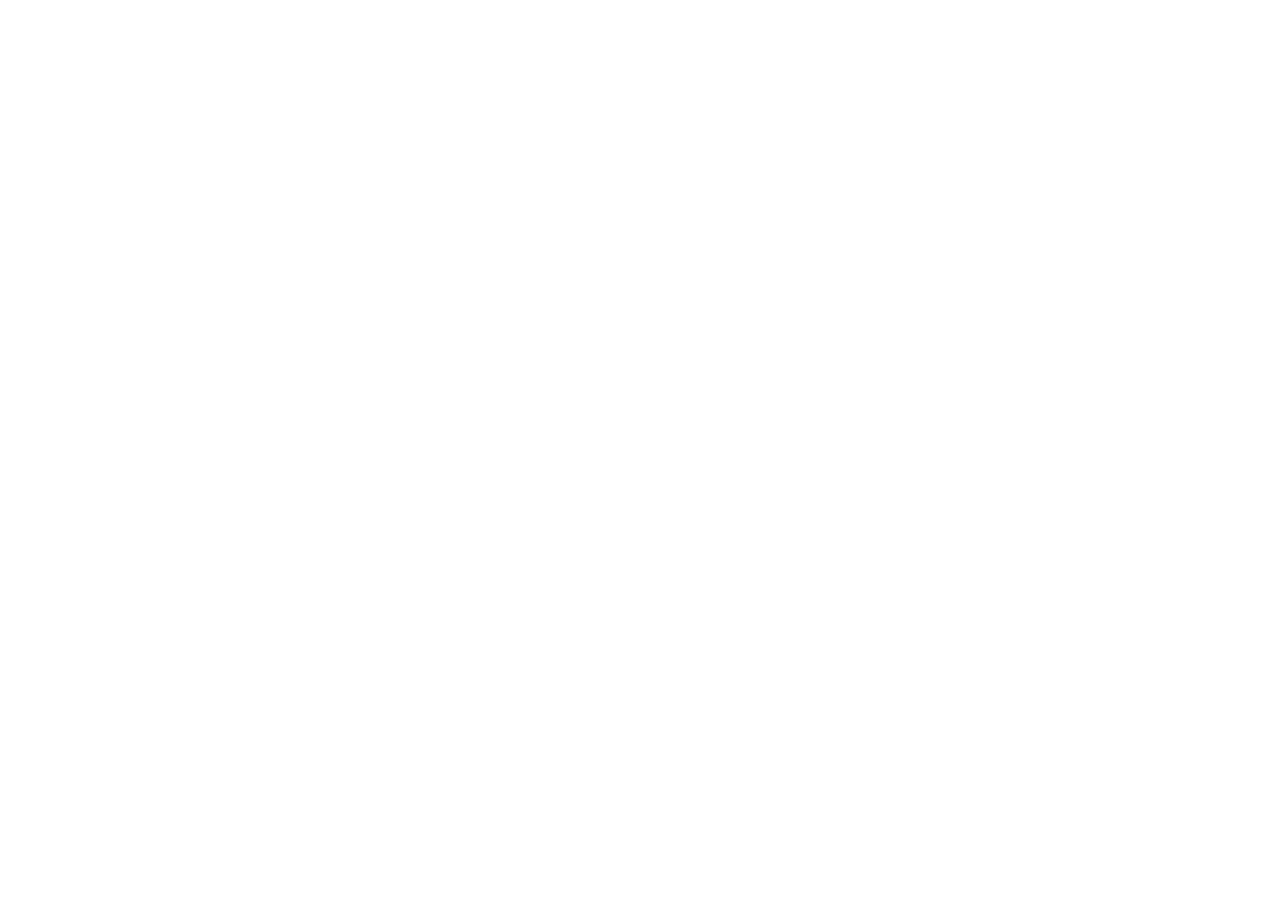
==== cssBayan/index.html @ 7dcfb995 "feat: create folder called cssBayan (Sat, March 11, 2023 11:38:44)" ====
<!DOCTYPE html>
<html lang="en">
<head>
    <meta charset="UTF-8">
    <meta http-equiv="X-UA-Compatible" content="IE=edge">
    <meta name="viewport" content="width=device-width, initial-scale=1.0">
    <title>BAYAN</title>
</head>
<body>

</body>
</html>
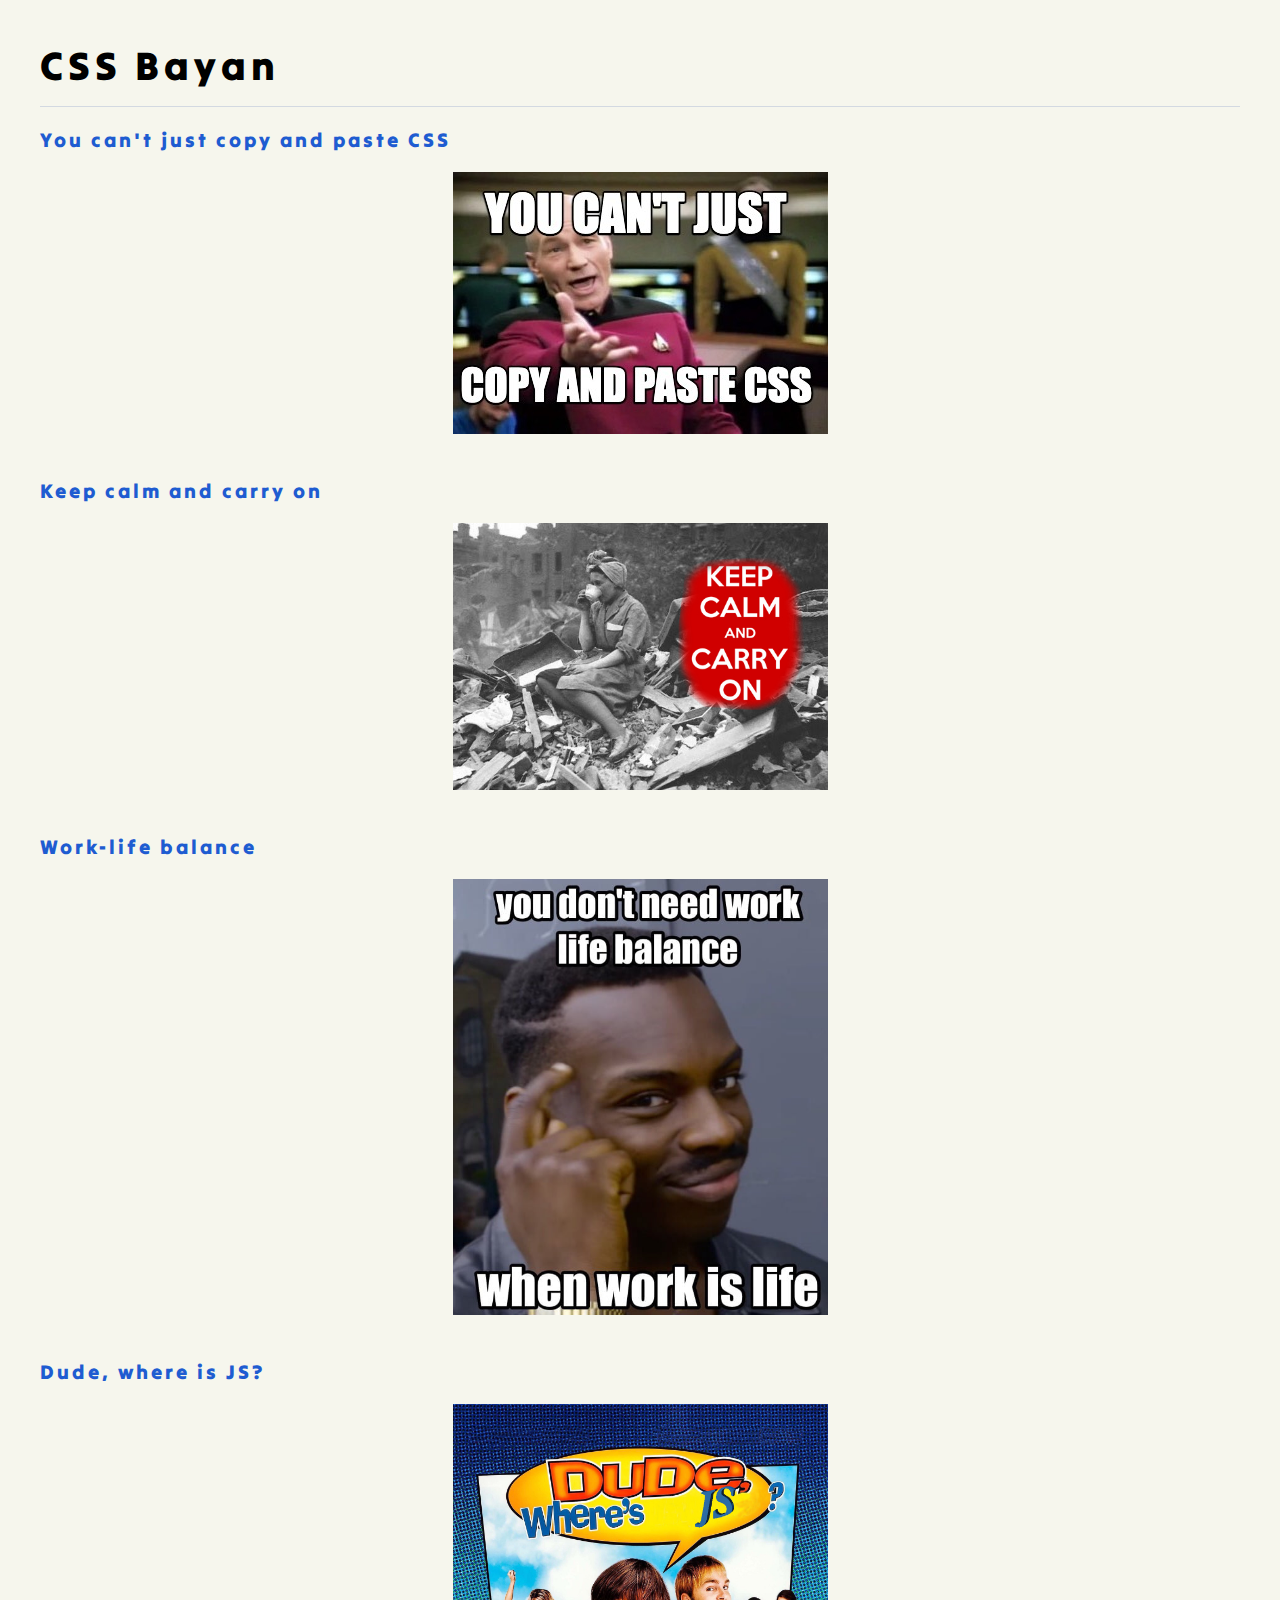
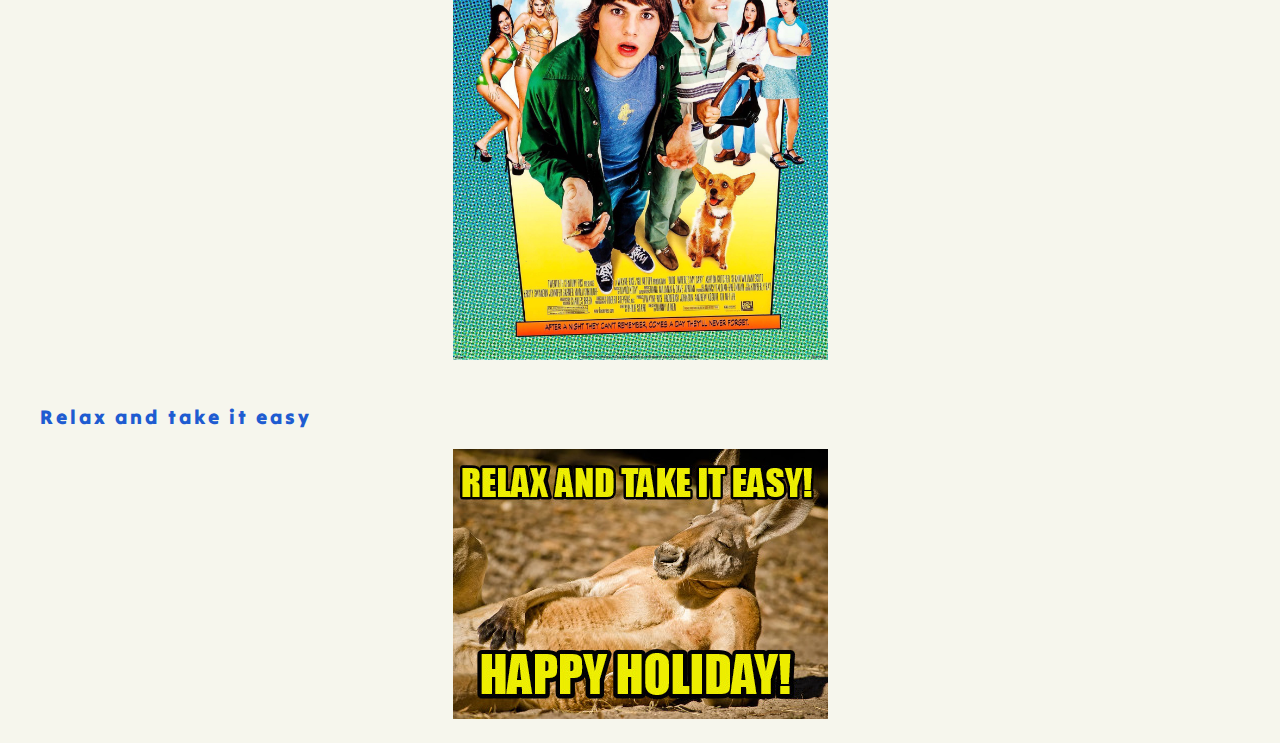
==== commit 9d38d7f9: "feat: add basic page (Sun, March 12, 2023 01:25:24)" ====
--- a/cssBayan/index.html
+++ b/cssBayan/index.html
@@ -5,8 +5,54 @@
     <meta http-equiv="X-UA-Compatible" content="IE=edge">
     <meta name="viewport" content="width=device-width, initial-scale=1.0">
     <title>BAYAN</title>
+    <link rel="preconnect" href="https://fonts.googleapis.com">
+    <link rel="preconnect" href="https://fonts.gstatic.com" crossorigin>
+    <link href="https://fonts.googleapis.com/css2?family=Tilt+Warp&display=swap" rel="stylesheet">
+    <link href="./styles.css" rel="stylesheet">
 </head>
 <body>
+    <div class="container">
+        <header class="header">
+            <h1 class="title" >CSS Bayan</h1>
+        </header>
+        <main>
+            <div class="bayan__items">
+                <section class="bayan__item">
+                    <button class="bayan__text">You can't just copy and paste CSS</button>
+                    <div class="bayan__content">
+                        <img class="bayan__img" src="assets/img/1.jpg" alt="Captain Jean-Luc Picard">
+                    </div>
+                </section>
 
+                <section class="bayan__item">
+                    <button class="bayan__text">Keep calm and carry on</button>
+                    <div class="bayan__content">
+                        <img class="bayan__img" src="assets/img/2.jpg" alt="The woman sits on the rubble and has a tea">
+                    </div>
+                </section>
+
+                <section class="bayan__item">
+                    <button class="bayan__text">Work-life balance</button>
+                    <div class="bayan__content">
+                        <img class="bayan__img" src="assets/img/3.png" alt="You don't need work-life balance when work is life">
+                    </div>
+                </section>
+
+                <section class="bayan__item">
+                    <button class="bayan__text">Dude, where is JS?</button>
+                    <div class="bayan__content">
+                        <img class="bayan__img" src="assets/img/4.jpg" alt="Where's JS?">
+                    </div>
+                </section>
+
+                <section class="bayan__item">
+                    <button class="bayan__text">Relax and take it easy</button>
+                    <div class="bayan__content">
+                        <img class="bayan__img" src="assets/img/5.jpg" alt="Happy holiday!">
+                    </div>
+                </section>
+            </div>
+        </main>
+    </div>
 </body>
 </html>--- a/cssBayan/styles.css
+++ b/cssBayan/styles.css
@@ -0,0 +1,51 @@
+*{
+    margin: 0;
+    padding: 0;
+    box-sizing: border-box;
+}
+
+body {
+    background-color: #F6F6ED;
+    font-family: 'Tilt Warp', cursive;
+}
+
+.container {
+    width: 100%;
+    max-width: 1200px;
+    margin: 0 auto;
+}
+
+.header {
+    padding: 40px 0 15px;
+    font-size: 20px;
+    letter-spacing: 5px;
+    border-bottom: 1px solid #D3D9E1;
+}
+
+.bayan__item {
+    padding: 20px 0;
+}
+
+.bayan__text {
+    width: 100%;
+    background-color: transparent;
+    border: none;
+    font-family: 'Tilt Warp', cursive;
+    font-weight: 700;
+    font-size: 20px;
+    letter-spacing: 3px;
+    color: #1E5CD1;
+    text-align: left;
+    padding-bottom: 20px;
+    cursor: pointer;
+    outline: none;
+    transition: all 0.5s ease-in;
+}
+
+.bayan__content {
+    text-align: center;
+}
+
+.bayan__img {
+    width: 375px;
+}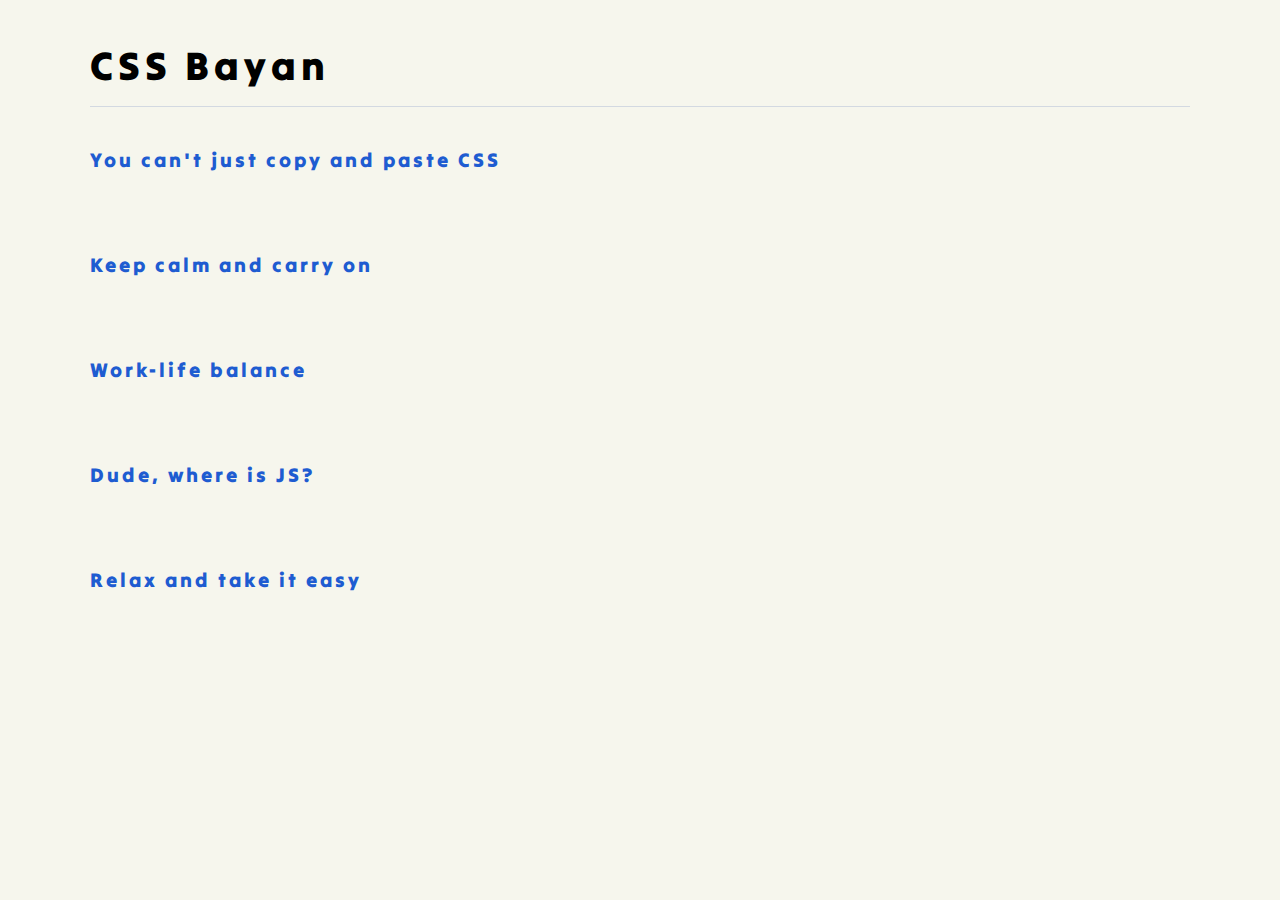
==== commit 0220d863: "feat: add responsive design (Sun, March 12, 2023 03:51:42)" ====
--- a/cssBayan/index.html
+++ b/cssBayan/index.html
@@ -9,6 +9,7 @@
     <link rel="preconnect" href="https://fonts.gstatic.com" crossorigin>
     <link href="https://fonts.googleapis.com/css2?family=Tilt+Warp&display=swap" rel="stylesheet">
     <link href="./styles.css" rel="stylesheet">
+    <link href="assets/meme.ico" rel="shortcut icon">
 </head>
 <body>
     <div class="container">
@@ -18,35 +19,60 @@
         <main>
             <div class="bayan__items">
                 <section class="bayan__item">
-                    <button class="bayan__text">You can't just copy and paste CSS</button>
+                    <div class="bayan__item-panel">
+                        <button class="bayan__text">You can't just copy and paste CSS</button>
+                        <svg class="bayan__icon" xmlns="http://www.w3.org/2000/svg" viewBox="0 0 320 512">
+                            <path d="M310.6 150.6c12.5-12.5 12.5-32.8 0-45.3s-32.8-12.5-45.3 0L160 210.7 54.6 105.4c-12.5-12.5-32.8-12.5-45.3 0s-12.5 32.8 0 45.3L114.7 256 9.4 361.4c-12.5 12.5-12.5 32.8 0 45.3s32.8 12.5 45.3 0L160 301.3 265.4 406.6c12.5 12.5 32.8 12.5 45.3 0s12.5-32.8 0-45.3L205.3 256 310.6 150.6z"/>
+                        </svg>
+                    </div>
                     <div class="bayan__content">
                         <img class="bayan__img" src="assets/img/1.jpg" alt="Captain Jean-Luc Picard">
                     </div>
                 </section>
 
                 <section class="bayan__item">
-                    <button class="bayan__text">Keep calm and carry on</button>
+                    <div class="bayan__item-panel">
+                        <button class="bayan__text">Keep calm and carry on</button>
+                        <svg class="bayan__icon" xmlns="http://www.w3.org/2000/svg" viewBox="0 0 320 512">
+                            <path d="M310.6 150.6c12.5-12.5 12.5-32.8 0-45.3s-32.8-12.5-45.3 0L160 210.7 54.6 105.4c-12.5-12.5-32.8-12.5-45.3 0s-12.5 32.8 0 45.3L114.7 256 9.4 361.4c-12.5 12.5-12.5 32.8 0 45.3s32.8 12.5 45.3 0L160 301.3 265.4 406.6c12.5 12.5 32.8 12.5 45.3 0s12.5-32.8 0-45.3L205.3 256 310.6 150.6z"/>
+                        </svg>
+                    </div>
                     <div class="bayan__content">
                         <img class="bayan__img" src="assets/img/2.jpg" alt="The woman sits on the rubble and has a tea">
                     </div>
                 </section>
 
                 <section class="bayan__item">
-                    <button class="bayan__text">Work-life balance</button>
+                    <div class="bayan__item-panel">
+                        <button class="bayan__text">Work-life balance</button>
+                        <svg class="bayan__icon" xmlns="http://www.w3.org/2000/svg" viewBox="0 0 320 512">
+                            <path d="M310.6 150.6c12.5-12.5 12.5-32.8 0-45.3s-32.8-12.5-45.3 0L160 210.7 54.6 105.4c-12.5-12.5-32.8-12.5-45.3 0s-12.5 32.8 0 45.3L114.7 256 9.4 361.4c-12.5 12.5-12.5 32.8 0 45.3s32.8 12.5 45.3 0L160 301.3 265.4 406.6c12.5 12.5 32.8 12.5 45.3 0s12.5-32.8 0-45.3L205.3 256 310.6 150.6z"/>
+                        </svg>
+                    </div>
                     <div class="bayan__content">
                         <img class="bayan__img" src="assets/img/3.png" alt="You don't need work-life balance when work is life">
                     </div>
                 </section>
 
                 <section class="bayan__item">
-                    <button class="bayan__text">Dude, where is JS?</button>
+                    <div class="bayan__item-panel">
+                        <button class="bayan__text">Dude, where is JS?</button>
+                        <svg class="bayan__icon" xmlns="http://www.w3.org/2000/svg" viewBox="0 0 320 512">
+                            <path d="M310.6 150.6c12.5-12.5 12.5-32.8 0-45.3s-32.8-12.5-45.3 0L160 210.7 54.6 105.4c-12.5-12.5-32.8-12.5-45.3 0s-12.5 32.8 0 45.3L114.7 256 9.4 361.4c-12.5 12.5-12.5 32.8 0 45.3s32.8 12.5 45.3 0L160 301.3 265.4 406.6c12.5 12.5 32.8 12.5 45.3 0s12.5-32.8 0-45.3L205.3 256 310.6 150.6z"/>
+                        </svg>
+                    </div>
                     <div class="bayan__content">
                         <img class="bayan__img" src="assets/img/4.jpg" alt="Where's JS?">
                     </div>
                 </section>
 
                 <section class="bayan__item">
-                    <button class="bayan__text">Relax and take it easy</button>
+                    <div class="bayan__item-panel">
+                        <button class="bayan__text">Relax and take it easy</button>
+                        <svg class="bayan__icon" xmlns="http://www.w3.org/2000/svg" viewBox="0 0 320 512">
+                            <path d="M310.6 150.6c12.5-12.5 12.5-32.8 0-45.3s-32.8-12.5-45.3 0L160 210.7 54.6 105.4c-12.5-12.5-32.8-12.5-45.3 0s-12.5 32.8 0 45.3L114.7 256 9.4 361.4c-12.5 12.5-12.5 32.8 0 45.3s32.8 12.5 45.3 0L160 301.3 265.4 406.6c12.5 12.5 32.8 12.5 45.3 0s12.5-32.8 0-45.3L205.3 256 310.6 150.6z"/>
+                        </svg>
+                    </div>
                     <div class="bayan__content">
                         <img class="bayan__img" src="assets/img/5.jpg" alt="Happy holiday!">
                     </div>
--- a/cssBayan/styles.css
+++ b/cssBayan/styles.css
@@ -13,6 +13,7 @@
     width: 100%;
     max-width: 1200px;
     margin: 0 auto;
+    padding: 0 50px;
 }
 
 .header {
@@ -26,6 +27,12 @@
     padding: 20px 0;
 }
 
+.bayan__item-panel {
+    display: flex;
+    justify-content: space-between;
+    gap: 15px;
+}
+
 .bayan__text {
     width: 100%;
     background-color: transparent;
@@ -36,16 +43,47 @@
     letter-spacing: 3px;
     color: #1E5CD1;
     text-align: left;
-    padding-bottom: 20px;
+    padding: 20px 0;
     cursor: pointer;
     outline: none;
+}
+
+.bayan__icon {
+    display: none;
+    width: 20px;
+    cursor: pointer;
+    transform: rotate(-45deg);
+}
+
+.bayan__text,
+.bayan__icon {
     transition: all 0.5s ease-in;
 }
 
+.bayan__items:hover .bayan__text {
+    color: black;
+}
+
+.bayan__items:hover .bayan__icon {
+    display: block;
+}
+
+.bayan__item:hover .bayan__content {
+    display: block;
+}
+
 .bayan__content {
+    display: none;
     text-align: center;
 }
 
 .bayan__img {
-    width: 375px;
+    width: 100%;
+    max-width: 375px;
+}
+
+@media (max-width: 480px) {
+    .container {
+        padding: 0 20px;
+    }
 }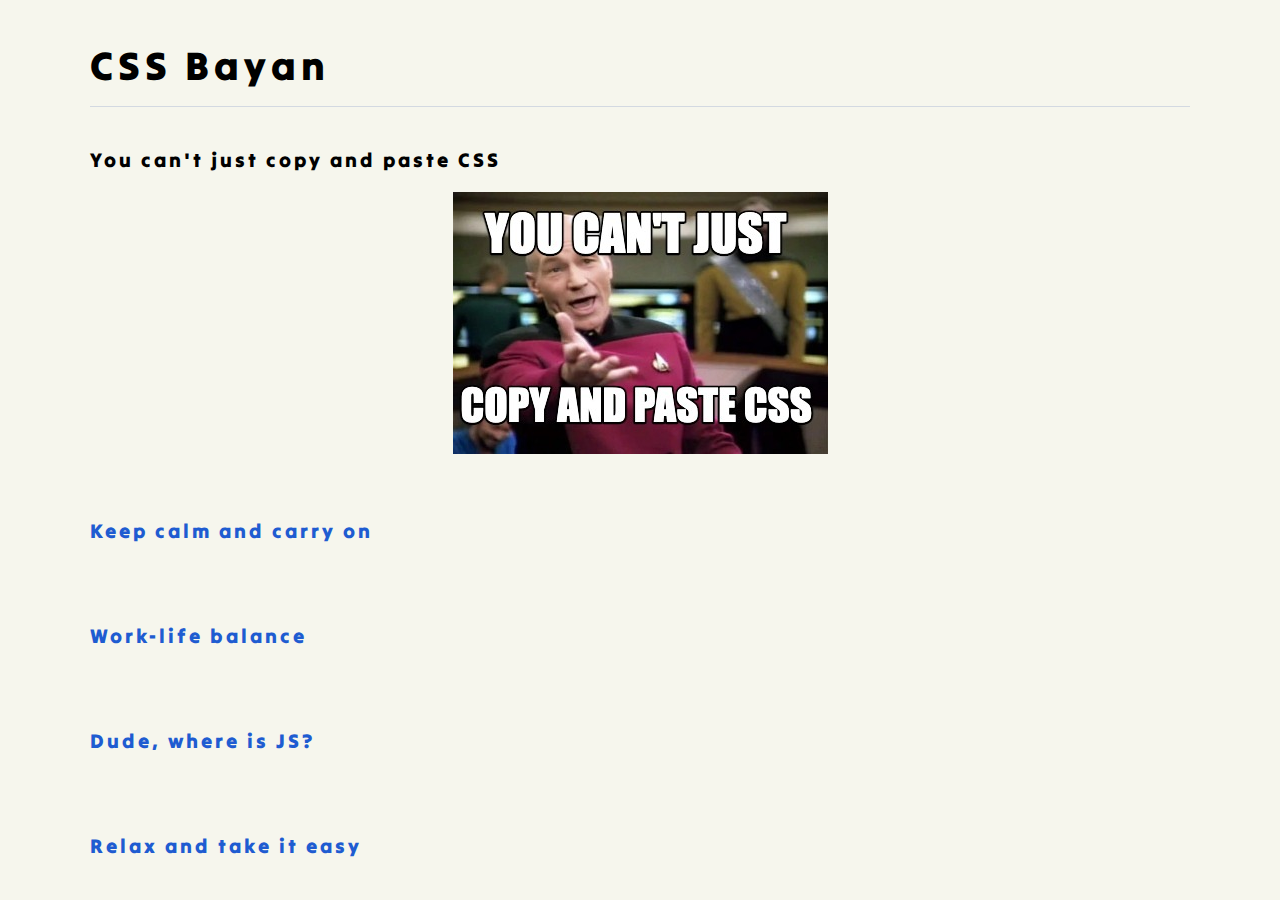
==== commit 18302668: "feat: add mousedown effect (Sun, March 12, 2023 13:55:25)" ====
--- a/cssBayan/index.html
+++ b/cssBayan/index.html
@@ -19,60 +19,65 @@
         <main>
             <div class="bayan__items">
                 <section class="bayan__item">
-                    <div class="bayan__item-panel">
-                        <button class="bayan__text">You can't just copy and paste CSS</button>
+                    <input class="bayan__input" type="radio" id="bayan-1" name="bayan" checked>
+                    <label class="bayan__trigger" for="bayan-1">
+                        <div class="bayan__text">You can't just copy and paste CSS</div>
                         <svg class="bayan__icon" xmlns="http://www.w3.org/2000/svg" viewBox="0 0 320 512">
                             <path d="M310.6 150.6c12.5-12.5 12.5-32.8 0-45.3s-32.8-12.5-45.3 0L160 210.7 54.6 105.4c-12.5-12.5-32.8-12.5-45.3 0s-12.5 32.8 0 45.3L114.7 256 9.4 361.4c-12.5 12.5-12.5 32.8 0 45.3s32.8 12.5 45.3 0L160 301.3 265.4 406.6c12.5 12.5 32.8 12.5 45.3 0s12.5-32.8 0-45.3L205.3 256 310.6 150.6z"/>
                         </svg>
-                    </div>
+                    </label>
                     <div class="bayan__content">
                         <img class="bayan__img" src="assets/img/1.jpg" alt="Captain Jean-Luc Picard">
                     </div>
                 </section>
 
                 <section class="bayan__item">
-                    <div class="bayan__item-panel">
-                        <button class="bayan__text">Keep calm and carry on</button>
+                    <input class="bayan__input" type="radio" id="bayan-2" name="bayan">
+                    <label class="bayan__trigger" for="bayan-2">
+                        <div class="bayan__text">Keep calm and carry on</div>
                         <svg class="bayan__icon" xmlns="http://www.w3.org/2000/svg" viewBox="0 0 320 512">
                             <path d="M310.6 150.6c12.5-12.5 12.5-32.8 0-45.3s-32.8-12.5-45.3 0L160 210.7 54.6 105.4c-12.5-12.5-32.8-12.5-45.3 0s-12.5 32.8 0 45.3L114.7 256 9.4 361.4c-12.5 12.5-12.5 32.8 0 45.3s32.8 12.5 45.3 0L160 301.3 265.4 406.6c12.5 12.5 32.8 12.5 45.3 0s12.5-32.8 0-45.3L205.3 256 310.6 150.6z"/>
                         </svg>
-                    </div>
+                    </label>
                     <div class="bayan__content">
                         <img class="bayan__img" src="assets/img/2.jpg" alt="The woman sits on the rubble and has a tea">
                     </div>
                 </section>
 
                 <section class="bayan__item">
-                    <div class="bayan__item-panel">
-                        <button class="bayan__text">Work-life balance</button>
+                    <input class="bayan__input" type="radio" id="bayan-3" name="bayan">
+                    <label class="bayan__trigger" for="bayan-3">
+                        <div class="bayan__text">Work-life balance</div>
                         <svg class="bayan__icon" xmlns="http://www.w3.org/2000/svg" viewBox="0 0 320 512">
                             <path d="M310.6 150.6c12.5-12.5 12.5-32.8 0-45.3s-32.8-12.5-45.3 0L160 210.7 54.6 105.4c-12.5-12.5-32.8-12.5-45.3 0s-12.5 32.8 0 45.3L114.7 256 9.4 361.4c-12.5 12.5-12.5 32.8 0 45.3s32.8 12.5 45.3 0L160 301.3 265.4 406.6c12.5 12.5 32.8 12.5 45.3 0s12.5-32.8 0-45.3L205.3 256 310.6 150.6z"/>
                         </svg>
-                    </div>
+                    </label>
                     <div class="bayan__content">
                         <img class="bayan__img" src="assets/img/3.png" alt="You don't need work-life balance when work is life">
                     </div>
                 </section>
 
                 <section class="bayan__item">
-                    <div class="bayan__item-panel">
-                        <button class="bayan__text">Dude, where is JS?</button>
+                    <input class="bayan__input" type="radio" id="bayan-4" name="bayan">
+                    <label class="bayan__trigger" for="bayan-4">
+                        <div class="bayan__text">Dude, where is JS?</div>
                         <svg class="bayan__icon" xmlns="http://www.w3.org/2000/svg" viewBox="0 0 320 512">
                             <path d="M310.6 150.6c12.5-12.5 12.5-32.8 0-45.3s-32.8-12.5-45.3 0L160 210.7 54.6 105.4c-12.5-12.5-32.8-12.5-45.3 0s-12.5 32.8 0 45.3L114.7 256 9.4 361.4c-12.5 12.5-12.5 32.8 0 45.3s32.8 12.5 45.3 0L160 301.3 265.4 406.6c12.5 12.5 32.8 12.5 45.3 0s12.5-32.8 0-45.3L205.3 256 310.6 150.6z"/>
                         </svg>
-                    </div>
+                    </label>
                     <div class="bayan__content">
                         <img class="bayan__img" src="assets/img/4.jpg" alt="Where's JS?">
                     </div>
                 </section>
 
                 <section class="bayan__item">
-                    <div class="bayan__item-panel">
-                        <button class="bayan__text">Relax and take it easy</button>
+                    <input class="bayan__input" type="radio" id="bayan-5" name="bayan">
+                    <label class="bayan__trigger" for="bayan-5">
+                        <div class="bayan__text">Relax and take it easy</div>
                         <svg class="bayan__icon" xmlns="http://www.w3.org/2000/svg" viewBox="0 0 320 512">
                             <path d="M310.6 150.6c12.5-12.5 12.5-32.8 0-45.3s-32.8-12.5-45.3 0L160 210.7 54.6 105.4c-12.5-12.5-32.8-12.5-45.3 0s-12.5 32.8 0 45.3L114.7 256 9.4 361.4c-12.5 12.5-12.5 32.8 0 45.3s32.8 12.5 45.3 0L160 301.3 265.4 406.6c12.5 12.5 32.8 12.5 45.3 0s12.5-32.8 0-45.3L205.3 256 310.6 150.6z"/>
                         </svg>
-                    </div>
+                    </label>
                     <div class="bayan__content">
                         <img class="bayan__img" src="assets/img/5.jpg" alt="Happy holiday!">
                     </div>
--- a/cssBayan/styles.css
+++ b/cssBayan/styles.css
@@ -24,10 +24,18 @@
 }
 
 .bayan__item {
+    position: relative;
     padding: 20px 0;
 }
 
-.bayan__item-panel {
+.bayan__input {
+    position: absolute;
+    top: 0;
+    left: 0;
+    opacity: 0;
+}
+
+.bayan__trigger {
     display: flex;
     justify-content: space-between;
     gap: 15px;
@@ -56,11 +64,13 @@
 }
 
 .bayan__text,
-.bayan__icon {
+.bayan__icon,
+.bayan__content {
     transition: all 0.5s ease-in;
 }
 
-.bayan__items:hover .bayan__text {
+.bayan__items:hover .bayan__text,
+.bayan__input:checked ~ .bayan__trigger .bayan__text {
     color: black;
 }
 
@@ -68,7 +78,12 @@
     display: block;
 }
 
-.bayan__item:hover .bayan__content {
+.bayan__input:checked ~ .bayan__trigger .bayan__icon {
+    transform: rotate(0deg);
+}
+
+.bayan__item:hover .bayan__content,
+.bayan__input:checked ~ .bayan__content {
     display: block;
 }
 
